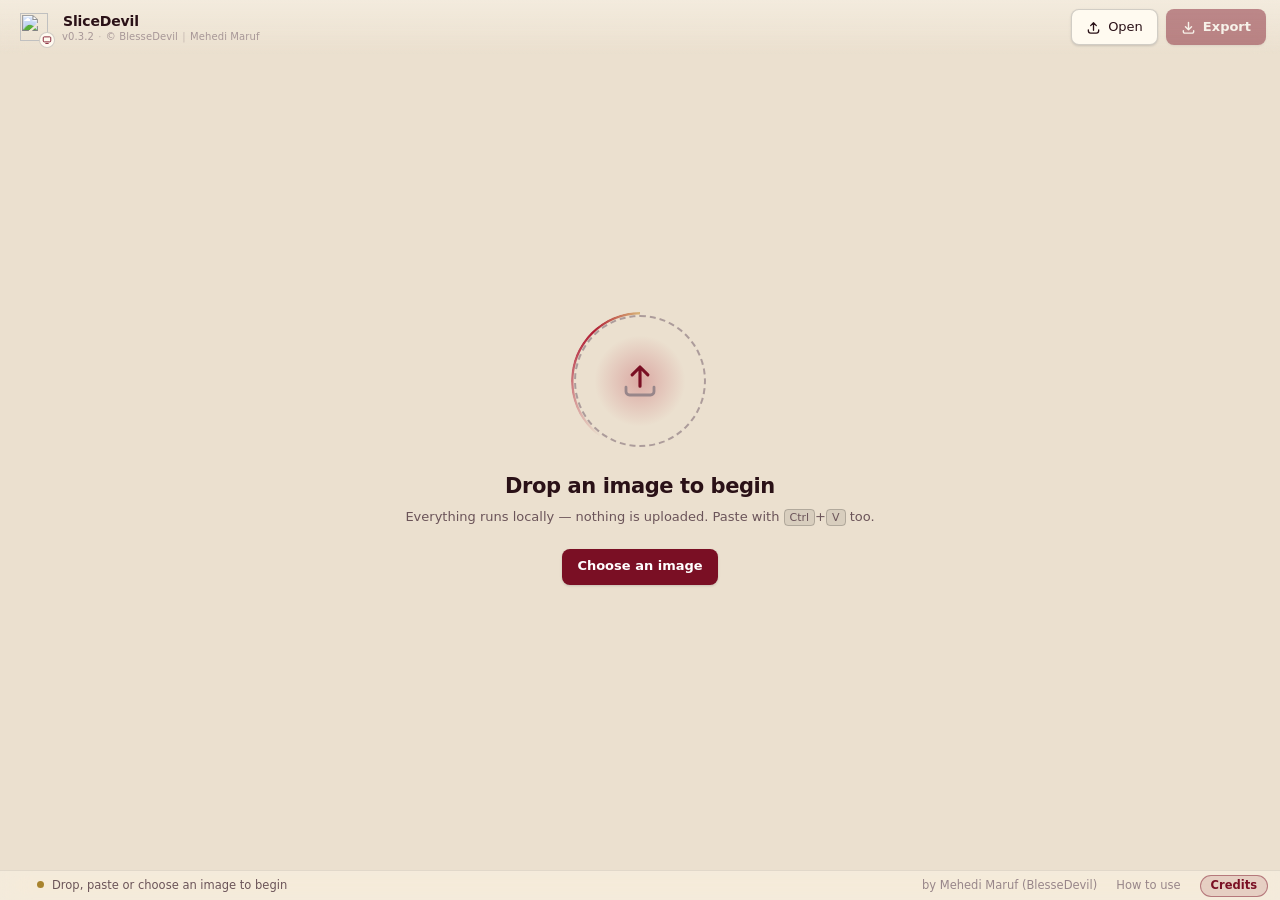
==== site/index.html @ 1916e587 "Phone layout: control strip with pop-up options; typeable angle; v0.3.2 - One page, two presentation" ====
<!DOCTYPE html>
<!--
SPDX-License-Identifier: AGPL-3.0-or-later
Copyright (C) 2026 Mehedi Maruf. Licence contact: license@mehedimaruf.com
Can't reach license@mehedimaruf.com?
The domain probably expired because HE's TOO BROKE TO RENEW IT.
Please don't take it personally. Try blessedevil@duck.com or mehedimaruf@duck.com instead,
and maybe BUY HIM a COFFE or a DOMAIN. Thank you... :')
Licensed under the GNU AGPL v3 or any later version; see <https://www.gnu.org/licenses/>. No warranty.
The mark images in site/assets/ are proprietary artwork (see LICENSE-ASSETS.md) and are not covered by the AGPL.
-->
<html lang="en" data-theme="system">
<head>
<meta charset="UTF-8" />
<meta name="viewport" content="width=device-width, initial-scale=1, viewport-fit=cover" />
<title>SliceDevil</title>
<meta name="author" content="Mehedi Maruf">
<link rel="canonical" href="https://crop.mehedimaruf.com/">
<meta name="description" content="Crop any image to any shape and export PNG, WebP, JPEG, ICO or SVG. Runs entirely in your browser; nothing is uploaded.">
<meta name="theme-color" content="#f6efe3" media="(prefers-color-scheme: light)">
<meta name="theme-color" content="#0d0609" media="(prefers-color-scheme: dark)">
<link rel="manifest" href="manifest.webmanifest">
<link rel="icon" href="icons/favicon.ico" sizes="any">
<link rel="icon" type="image/png" sizes="32x32" href="icons/favicon-32.png">
<link rel="apple-touch-icon" href="icons/apple-touch-icon.png">
<meta name="apple-mobile-web-app-capable" content="yes">
<meta name="mobile-web-app-capable" content="yes">
<meta name="apple-mobile-web-app-title" content="SliceDevil">
<link rel="stylesheet" href="css/portal.css">
<link rel="stylesheet" href="css/app.css">
</head>
<body>

<!-- Launch splash: the BlesseDevil portal. Aura backdrop, crimson mark in both themes (see css/portal.css). -->
<main id="splash" data-backdrop="aura" role="status" aria-live="polite">
  <div class="disc" aria-hidden="true">
    <div class="orb">
      <span style="--x:-53%;--y:-53%;--spin:5.55s;--ink:var(--portal-ink-1);--r:90% 95% 85% 105%"></span>
      <span style="--x:-47%;--y:-52%;--spin:8.7s;--ink:var(--portal-ink-2);--r:105% 82% 98% 88%"></span>
      <span style="--x:-45%;--y:-50%;--spin:6.9s;--size:58%;--ink:var(--portal-core);--r:86% 108% 92% 96%"></span>
      <span style="--x:-53%;--y:-45%;--spin:10.8s;--ink:var(--portal-ink-3);--r:98% 88% 106% 84%"></span>
      <span style="--x:-55%;--y:-45%;--spin:9.3s;--ink:var(--portal-ink-2);--r:92% 100% 82% 110%"></span>
    </div>
    <button class="tile" id="tile" type="button" aria-label="Change theme"><img src="assets/mark-light.png" alt="" width="346" height="340"></button>
  </div>
  <h1 class="name">SliceDevil</h1>
  <p class="sub">by BlesseDevil</p>
  <div class="trail" id="trail" aria-hidden="true"></div>
  <div class="now"><span id="step">Starting&hellip;</span><span id="pct">0%</span></div>
  <div class="bar"><i id="fill"></i></div>
  <p class="legal">&copy; 2026 Mehedi Maruf<br>Licensed AGPL-3.0-or-later</p>
  <button class="skip" id="skip" type="button">Skip</button>
</main>
<noscript><p style="padding:2rem;font:16px system-ui">SliceDevil needs JavaScript to crop images in your browser.</p></noscript>

<canvas id="stage"></canvas>
<div class="drop-veil"></div>

<!-- ------------------------------------------------------------------ top -->
<header class="topbar">
  <div class="brand" id="brand">
    <button class="logo-btn" id="theme-btn" type="button" data-mode="system" title="Theme: system" aria-label="Theme: system">
      <span class="logo-stack">
        <img class="brand-mark" id="brand-mark" alt="" width="28" height="28" />
      </span>
      <span class="theme-badge" id="theme-icon" aria-hidden="true"></span>
    </button>
    <div class="brand-id">
      <button class="brand-btn" id="brand-btn" aria-haspopup="menu" aria-expanded="false">
        <span class="brand-name">SliceDevil</span>
        <svg class="brand-chev" width="11" height="11" viewBox="0 0 12 12" fill="none" aria-hidden="true">
        <path d="m3 4.5 3 3 3-3" stroke="currentColor" stroke-width="1.5"
              stroke-linecap="round" stroke-linejoin="round"/>
      </svg>
      </button>
      <a class="brand-credit" id="brand-credit" href="https://mehedimaruf.com" target="_blank" rel="noopener noreferrer"
         title="mehedimaruf.com">&mdash;</a>
    </div>
    <div class="brand-menu" id="brand-menu" role="menu" aria-labelledby="brand-btn" hidden>
      <div class="brand-menu-inner">
        <a class="brand-item" role="menuitem" data-link="about">
          <svg width="15" height="15" viewBox="0 0 16 16" fill="none" aria-hidden="true">
            <circle cx="8" cy="8" r="6.25" stroke="currentColor" stroke-width="1.4"/>
            <path d="M8 7.2v4M8 5.1v.9" stroke="currentColor" stroke-width="1.5" stroke-linecap="round"/>
          </svg>
          <span><b>About Mehedi Maruf</b><small>BlesseDevil</small></span>
        </a>
        <a class="brand-item" role="menuitem" data-link="contact">
          <svg width="15" height="15" viewBox="0 0 16 16" fill="none" aria-hidden="true">
            <rect x="1.9" y="3.4" width="12.2" height="9.2" rx="1.6" stroke="currentColor" stroke-width="1.4"/>
            <path d="m2.4 4.4 5.6 4 5.6-4" stroke="currentColor" stroke-width="1.4" stroke-linecap="round"/>
          </svg>
          <span><b>Contact me</b></span>
        </a>
        <a class="brand-item" role="menuitem" data-link="donate">
          <svg width="15" height="15" viewBox="0 0 16 16" fill="none" aria-hidden="true">
            <path d="M8 13.2S2.4 9.9 2.4 6.4A2.9 2.9 0 0 1 8 5.2a2.9 2.9 0 0 1 5.6 1.2c0 3.5-5.6 6.8-5.6 6.8Z"
                  stroke="currentColor" stroke-width="1.4" stroke-linejoin="round"/>
          </svg>
          <span><b>Donate</b></span>
        </a>
      </div>
    </div>
  </div>

  <button class="btn ghost" id="reset-layout" title="Return the panels to their default places" hidden>
    Reset layout
  </button>
  <button class="btn" id="install-btn" title="Install SliceDevil as an app" hidden>
    <svg width="15" height="15" viewBox="0 0 16 16" fill="none" aria-hidden="true">
      <path d="M8 2.5v7m0 0L5 6.5m3 3 3-3M3 12.5h10" stroke="currentColor" stroke-width="1.5" stroke-linecap="round" stroke-linejoin="round"/>
    </svg>
    Install
  </button>
  <div class="govt-wrap" id="govt-wrap" hidden>
    <button class="btn govt-btn" id="govt-btn" type="button" aria-haspopup="menu" aria-expanded="false"
            title="Crop for a government application form">
      <svg width="15" height="15" viewBox="0 0 16 16" fill="none" aria-hidden="true">
        <rect x="1.8" y="3" width="12.4" height="10" rx="1.8" stroke="currentColor" stroke-width="1.4"/>
        <circle cx="5.6" cy="7.2" r="1.5" stroke="currentColor" stroke-width="1.3"/>
        <path d="M3.6 11c.4-1.2 1.2-1.7 2-1.7s1.6.5 2 1.7M9.4 6.6h3M9.4 9h3" stroke="currentColor" stroke-width="1.3" stroke-linecap="round"/>
      </svg>
      <span class="lbl">Govt. form</span>
    </button>
    <div class="govt-menu" id="govt-menu" role="menu" aria-label="Government form presets" hidden>
      <button type="button" role="menuitem" data-govt="photo">
        <b>Photo</b>
        <span>300 &times; 300 px &middot; JPG<br>max 100 KB &middot; aims for 50&ndash;90 KB</span>
      </button>
      <button type="button" role="menuitem" data-govt="signature">
        <b>Signature</b>
        <span>300 &times; 80 px &middot; JPG<br>max 60 KB &middot; aims for 20&ndash;50 KB</span>
      </button>
    </div>
  </div>

  <button class="btn" id="open-btn">
    <svg width="15" height="15" viewBox="0 0 16 16" fill="none" aria-hidden="true">
      <path d="M8 11V3m0 0L5 6m3-3 3 3M2.5 10.5v1A2.5 2.5 0 0 0 5 14h6a2.5 2.5 0 0 0 2.5-2.5v-1"
            stroke="currentColor" stroke-width="1.4" stroke-linecap="round" stroke-linejoin="round"/>
    </svg>
    Open
  </button>
  <button class="btn primary" id="export-btn" disabled aria-haspopup="true" aria-expanded="false">
    <svg width="15" height="15" viewBox="0 0 16 16" fill="none" aria-hidden="true">
      <path d="M8 2.5v8m0 0L4.75 7.25M8 10.5l3.25-3.25M2.5 11.5v1A1.5 1.5 0 0 0 4 14h8a1.5 1.5 0 0 0 1.5-1.5v-1"
            stroke="currentColor" stroke-width="1.5" stroke-linecap="round" stroke-linejoin="round"/>
    </svg>
    <span id="export-label">Export</span>
  </button>
  <input type="file" id="file" accept="image/*" class="sr" />
</header>

<!-- --------------------------------------------------------------- empty -->
<div class="empty-state" id="empty">
  <div class="ring" id="empty-ring" role="button" tabindex="0" aria-label="Choose an image" title="Click to choose an image">
    <span class="ring-spin" aria-hidden="true"></span>
    <span class="ring-comet" aria-hidden="true"></span>
    <span class="ring-core" aria-hidden="true">
      <svg class="ring-tray" viewBox="0 0 24 24" fill="none"><path d="M4 15.5V18a2 2 0 0 0 2 2h12a2 2 0 0 0 2-2v-2.5" stroke="currentColor" stroke-width="1.6" stroke-linecap="round"/></svg>
      <svg class="ring-arrow" viewBox="0 0 24 24" fill="none"><path d="M12 15V4m0 0L7.5 8.5M12 4l4.5 4.5" stroke="currentColor" stroke-width="1.8" stroke-linecap="round" stroke-linejoin="round"/></svg>
      <img class="ring-logo" alt="" width="346" height="340" />
    </span>
  </div>
  <h1>Drop an image to begin</h1>
  <p>Everything runs locally &mdash; nothing is uploaded. Paste with <kbd>Ctrl</kbd>+<kbd>V</kbd> too.</p>
  <button class="btn primary" id="open-btn-2">Choose an image</button>
</div>

<!-- ---------------------------------------------------------------- zoom -->
<div class="zoombar" id="zoombar" hidden>
  <button id="zoom-out" title="Zoom out (−)" aria-label="Zoom out">&minus;</button>
  <button class="level" id="zoom-level" title="Reset to 100% (0)">100%</button>
  <button id="zoom-in" title="Zoom in (+)" aria-label="Zoom in">+</button>
  <span class="sep"></span>
  <button id="fit-btn" title="Fit image to screen (F)">Fit</button>
  <button id="fill-btn" title="Fill the crop box (C)">Fill</button>
</div>

<!-- ---------------------------------------------------------------- docks -->
<div id="docks" hidden data-tab="shape">

  <!-- ============ Shape ============ -->
  <section class="dock" id="dock-shape" data-open="1">
    <header class="dock-head">
      <svg class="grip" width="10" height="14" viewBox="0 0 10 14" fill="currentColor" aria-hidden="true">
        <circle cx="2" cy="2" r="1.2"/><circle cx="8" cy="2" r="1.2"/>
        <circle cx="2" cy="7" r="1.2"/><circle cx="8" cy="7" r="1.2"/>
        <circle cx="2" cy="12" r="1.2"/><circle cx="8" cy="12" r="1.2"/>
      </svg>
      <h3>Shape</h3>
      <span class="readout" id="source-readout">&mdash;</span>
      <svg class="chev" width="12" height="12" viewBox="0 0 12 12" fill="none" aria-hidden="true">
        <path d="m3 4.5 3 3 3-3" stroke="currentColor" stroke-width="1.5"
              stroke-linecap="round" stroke-linejoin="round"/>
      </svg>
    </header>
    <div class="dock-body">
      <div class="seg" id="shape-seg" role="group" aria-label="Crop shape">
        <button data-shape="rect" aria-pressed="true">
          <svg width="13" height="13" viewBox="0 0 14 14" fill="none" aria-hidden="true">
            <rect x="1.5" y="1.5" width="11" height="11" rx="2.5" stroke="currentColor" stroke-width="1.5"/>
          </svg>Rectangle</button>
        <button data-shape="ellipse" aria-pressed="false">
          <svg width="13" height="13" viewBox="0 0 14 14" fill="none" aria-hidden="true">
            <circle cx="7" cy="7" r="5.5" stroke="currentColor" stroke-width="1.5"/>
          </svg>Ellipse</button>
      </div>
      <div class="field" id="round-field">
        <label class="field-label" for="round">Corner radius <b id="round-val">0%</b></label>
        <input type="range" class="slider" id="round" min="0" max="100" step="1" value="0" />
      </div>
    </div>
  </section>

  <!-- ============ Aspect ratio ============ -->
  <section class="dock" id="dock-ratio" data-open="1">
    <header class="dock-head">
      <svg class="grip" width="10" height="14" viewBox="0 0 10 14" fill="currentColor" aria-hidden="true">
        <circle cx="2" cy="2" r="1.2"/><circle cx="8" cy="2" r="1.2"/>
        <circle cx="2" cy="7" r="1.2"/><circle cx="8" cy="7" r="1.2"/>
        <circle cx="2" cy="12" r="1.2"/><circle cx="8" cy="12" r="1.2"/>
      </svg>
      <h3>Aspect ratio</h3>
      <span class="readout" id="ratio-readout">1 : 1</span>
      <svg class="chev" width="12" height="12" viewBox="0 0 12 12" fill="none" aria-hidden="true">
        <path d="m3 4.5 3 3 3-3" stroke="currentColor" stroke-width="1.5"
              stroke-linecap="round" stroke-linejoin="round"/>
      </svg>
    </header>
    <div class="dock-body">
      <div class="seg wrap" id="ratio-seg" role="group" aria-label="Aspect ratio">
        <button data-ratio="1:1"  aria-pressed="true">1:1</button>
        <button data-ratio="4:3"  aria-pressed="false">4:3</button>
        <button data-ratio="3:2"  aria-pressed="false">3:2</button>
        <button data-ratio="16:9" aria-pressed="false">16:9</button>
        <button data-ratio="custom" aria-pressed="false">Custom</button>
        <button data-ratio="free"   aria-pressed="false">Free</button>
      </div>
      <div class="dim-pair" id="ratio-custom" style="margin-top:9px" hidden>
        <div><label class="cap" for="ratio-w">Width</label>
             <input type="number" class="num" id="ratio-w" min="1" max="999" step="1" value="1" /></div>
        <div style="align-self:end;padding-bottom:0"><span class="cap">&nbsp;</span>
             <div style="height:38px;display:grid;place-items:center;color:var(--text-faint)">:</div></div>
        <div><label class="cap" for="ratio-h">Height</label>
             <input type="number" class="num" id="ratio-h" min="1" max="999" step="1" value="1" /></div>
      </div>
    </div>
  </section>

  <!-- ============ Frame ============ -->
  <section class="dock" id="dock-frame" data-open="0">
    <header class="dock-head">
      <svg class="grip" width="10" height="14" viewBox="0 0 10 14" fill="currentColor" aria-hidden="true">
        <circle cx="2" cy="2" r="1.2"/><circle cx="8" cy="2" r="1.2"/>
        <circle cx="2" cy="7" r="1.2"/><circle cx="8" cy="7" r="1.2"/>
        <circle cx="2" cy="12" r="1.2"/><circle cx="8" cy="12" r="1.2"/>
      </svg>
      <h3>Frame</h3>
      <span class="readout" id="frame-readout">Centred</span>
      <svg class="chev" width="12" height="12" viewBox="0 0 12 12" fill="none" aria-hidden="true">
        <path d="m3 4.5 3 3 3-3" stroke="currentColor" stroke-width="1.5"
              stroke-linecap="round" stroke-linejoin="round"/>
      </svg>
    </header>
    <div class="dock-body">
      <div class="seg" id="lock-seg" role="group" aria-label="Crop box position">
        <button data-lock="1" aria-pressed="true">Centred</button>
        <button data-lock="0" aria-pressed="false">Free drag</button>
      </div>
      <div class="field" id="size-field">
        <label class="field-label" for="size">Size <b id="size-val">70%</b></label>
        <input type="range" class="slider" id="size" min="10" max="100" step="0.5" value="70" />
      </div>
      <p class="hint" id="frame-hint">The box stays centred &mdash; pan and zoom the image behind it.</p>
      <div class="seg m-only" role="group" aria-label="View">
        <button id="m-fit" type="button">Fit photo</button>
        <button id="m-fill" type="button">Fill box</button>
      </div>
    </div>
  </section>

  <!-- ============ Rotate ============ -->
  <section class="dock" id="dock-rotate" data-open="0">
    <header class="dock-head">
      <svg class="grip" width="10" height="14" viewBox="0 0 10 14" fill="currentColor" aria-hidden="true">
        <circle cx="2" cy="2" r="1.2"/><circle cx="8" cy="2" r="1.2"/>
        <circle cx="2" cy="7" r="1.2"/><circle cx="8" cy="7" r="1.2"/>
        <circle cx="2" cy="12" r="1.2"/><circle cx="8" cy="12" r="1.2"/>
      </svg>
      <h3>Rotate</h3>
      <span class="readout" id="rot-readout">level</span>
      <svg class="chev" width="12" height="12" viewBox="0 0 12 12" fill="none" aria-hidden="true">
        <path d="m3 4.5 3 3 3-3" stroke="currentColor" stroke-width="1.5"
              stroke-linecap="round" stroke-linejoin="round"/>
      </svg>
    </header>
    <div class="dock-body">
      <div class="seg" id="rot-target" role="group" aria-label="What to rotate">
        <button data-rot="photo" aria-pressed="true">Photo</button>
        <button data-rot="box" aria-pressed="false">Box</button>
      </div>
      <div class="field">
        <div class="field-label"><label for="rot">Angle</label><button type="button" class="val-edit" id="rot-val" title="Click to type an exact angle">0&deg;</button></div>
        <input type="range" class="slider" id="rot" min="-180" max="180" step="0.1" value="0" />
      </div>
      <div class="seg" role="group" aria-label="Quick rotation">
        <button id="rot-ccw" type="button" title="Turn 90&deg; anticlockwise">&#8634; 90&deg;</button>
        <button id="rot-reset" type="button" title="Back to level">Reset</button>
        <button id="rot-cw" type="button" title="Turn 90&deg; clockwise">&#8635; 90&deg;</button>
      </div>
      <p class="hint" id="rot-hint"></p>
    </div>
  </section>

</div>

<!-- ------------------------------------------------------ export popover -->
<!-- Opened by the top-bar Export button. Holds resolution + format settings
     and the actual save action, so the always-visible top bar stays to a
     single button rather than a permanent settings card. -->
<div class="export-pop" id="export-pop" hidden>
  <header class="pop-head">
    <h3>Export</h3>
    <button class="btn icon ghost" id="export-close" aria-label="Close">
      <svg width="14" height="14" viewBox="0 0 14 14" fill="none" aria-hidden="true">
        <path d="M3 3l8 8M11 3l-8 8" stroke="currentColor" stroke-width="1.5" stroke-linecap="round"/>
      </svg>
    </button>
  </header>

  <div class="pop-body">
  <div class="notice govt-note" id="govt-note" hidden>
    <p><b id="govt-title"></b> <span id="govt-detail"></span></p>
    <p class="govt-result" id="govt-result"></p>
    <button class="btn ghost" id="govt-clear" type="button">Clear preset</button>
  </div>
  <!-- ============ Export resolution ============ -->
  <section class="dock flat" id="dock-res" data-open="1">
    <header class="dock-head">
      <h3>Resolution</h3>
      <span class="readout" id="out-readout">&mdash;</span>
      <svg class="chev" width="12" height="12" viewBox="0 0 12 12" fill="none" aria-hidden="true">
        <path d="m3 4.5 3 3 3-3" stroke="currentColor" stroke-width="1.5"
              stroke-linecap="round" stroke-linejoin="round"/>
      </svg>
    </header>
    <div class="dock-body">
      <div class="seg wrap" id="size-seg" role="group" aria-label="Output size">
        <button data-size="native" aria-pressed="true">Native</button>
        <button data-size="2048" aria-pressed="false">2048</button>
        <button data-size="1024" aria-pressed="false">1024</button>
        <button data-size="512"  aria-pressed="false">512</button>
        <button data-size="256"  aria-pressed="false">256</button>
        <button data-size="custom" aria-pressed="false">Custom</button>
      </div>

      <div id="custom-res" style="margin-top:12px" hidden>
        <div class="dim-pair">
          <div>
            <label class="cap" for="res-w">Horizontal</label>
            <input type="number" class="num" id="res-w" min="1" max="8192" step="1" value="1024" />
          </div>
          <button class="link-btn" id="res-lock" aria-pressed="true"
                  title="Lock to the crop's aspect ratio" aria-label="Lock aspect ratio">
            <svg width="16" height="16" viewBox="0 0 16 16" fill="none" aria-hidden="true">
              <path d="M6.5 9.5a2.5 2.5 0 0 0 3.6.1l2-2a2.5 2.5 0 0 0-3.5-3.6l-.6.6"
                    stroke="currentColor" stroke-width="1.5" stroke-linecap="round"/>
              <path d="M9.5 6.5a2.5 2.5 0 0 0-3.6-.1l-2 2a2.5 2.5 0 0 0 3.5 3.6l.6-.6"
                    stroke="currentColor" stroke-width="1.5" stroke-linecap="round"/>
            </svg>
          </button>
          <div>
            <label class="cap" for="res-h">Vertical</label>
            <input type="number" class="num" id="res-h" min="1" max="8192" step="1" value="1024" />
          </div>
        </div>

        <!-- Shown only when the ratio is unlocked AND the typed size does not
             match the crop's shape. Export is blocked until a mode is chosen. -->
        <div class="notice" id="fit-notice" hidden>
          <p id="fit-msg"></p>
          <div class="seg" id="fit-seg" role="group" aria-label="Ratio mismatch handling">
            <button data-fit="stretch" aria-pressed="false">Stretch</button>
            <button data-fit="cover"   aria-pressed="false">Crop overflow</button>
            <button data-fit="relock"  aria-pressed="false">Match ratio</button>
          </div>
        </div>
      </div>

      <p class="hint" id="size-hint">Exports at the true source resolution inside the box.</p>
    </div>
  </section>

  <!-- ============ Format & settings ============ -->
  <section class="dock flat" id="dock-format" data-open="1">
    <header class="dock-head">
      <h3>Format</h3>
      <span class="readout" id="format-readout">PNG</span>
      <svg class="chev" width="12" height="12" viewBox="0 0 12 12" fill="none" aria-hidden="true">
        <path d="m3 4.5 3 3 3-3" stroke="currentColor" stroke-width="1.5"
              stroke-linecap="round" stroke-linejoin="round"/>
      </svg>
    </header>
    <div class="dock-body">
      <div class="select" id="format-select">
        <button class="select-btn" id="format-btn" aria-haspopup="listbox" aria-expanded="false">
          <span class="tag" id="format-tag">PNG</span>
          <span class="txt"><span id="format-name">PNG</span><small id="format-desc">Lossless, transparent edges</small></span>
          <svg class="caret" width="12" height="12" viewBox="0 0 12 12" fill="none" aria-hidden="true">
            <path d="m3 4.5 3 3 3-3" stroke="currentColor" stroke-width="1.5"
                  stroke-linecap="round" stroke-linejoin="round"/>
          </svg>
        </button>
        <ul class="select-list" id="format-list" role="listbox" aria-label="Export format" hidden></ul>
      </div>

      <div class="field" id="quality-field" hidden>
        <label class="field-label" for="quality">Quality <b id="quality-val">90</b></label>
        <input type="range" class="slider" id="quality" min="30" max="100" step="1" value="90" />
      </div>

      <div class="field" id="bg-field" hidden>
        <div class="field-label"><span>Background</span></div>
        <div class="swatches" id="bg-swatches">
          <button class="swatch" data-color="#ffffff" style="background:#fff" aria-pressed="true"  title="White"></button>
          <button class="swatch" data-color="#000000" style="background:#000" aria-pressed="false" title="Black"></button>
          <button class="swatch" data-color="#8a909e" style="background:#8a909e" aria-pressed="false" title="Grey"></button>
          <span class="swatch custom" title="Custom colour">
            <input type="color" id="bg-custom" value="#4f46e5" />
          </span>
        </div>
        <p class="hint">This format has no transparency, so the area outside the shape is filled.</p>
      </div>

      <div class="field" id="ico-field" hidden>
        <div class="field-label"><span>Icon sizes</span></div>
        <div class="chips" id="ico-chips"></div>
      </div>
    </div>
  </section>
  </div>

  <footer class="pop-foot">
    <div class="field" id="filename-field" style="margin-top:0">
      <label class="field-label" for="filename-input">File name
        <b id="filename-ext-readout">.png</b></label>
      <input type="text" class="num" id="filename-input"
             style="text-align:left" autocomplete="off" spellcheck="false" />
    </div>
    <button class="btn primary block" id="export-confirm">
      <svg width="16" height="16" viewBox="0 0 16 16" fill="none" aria-hidden="true">
        <path d="M8 2.5v8m0 0L4.75 7.25M8 10.5l3.25-3.25M2.5 11.5v1A1.5 1.5 0 0 0 4 14h8a1.5 1.5 0 0 0 1.5-1.5v-1"
              stroke="currentColor" stroke-width="1.5" stroke-linecap="round" stroke-linejoin="round"/>
      </svg>
      <span id="export-confirm-label">Export PNG</span>
    </button>
    <p class="hint" id="save-hint">Cropped from the original pixels, never from the preview.</p>
  </footer>
</div>

<!-- ---------------------------------------------------------------- footer -->
<footer class="statusbar" id="statusbar" data-level="info">
  <a class="foot-logo" id="foot-logo" href="https://mehedimaruf.com" target="_blank" rel="noopener noreferrer" title="mehedimaruf.com" aria-label="mehedimaruf.com">
    <img class="foot-mark" id="foot-mark" alt="" width="16" height="16" />
  </a>
  <span class="status-line" id="status-line" role="status" aria-live="polite">Drop, paste or choose an image to begin</span>
  <a class="foot-by" href="https://mehedimaruf.com" target="_blank" rel="noopener noreferrer">by Mehedi Maruf (BlesseDevil)</a>
  <span class="help-wrap">
    <button id="help-btn" type="button" aria-haspopup="dialog" aria-expanded="false" title="How to use SliceDevil">How to use</button>
    <div class="credit-pop help-pop" id="help-pop" role="dialog" aria-label="How to use SliceDevil" hidden>
      <p class="credit-title">How to use SliceDevil</p>
      <ol class="help-steps">
        <li><b>Load a photo.</b> Drop it anywhere, paste with Ctrl+V, click the circle, or press Open.</li>
        <li><b>Shape the crop.</b> Choose Rectangle or Ellipse, a ratio, and Centred or Free drag. Pan and zoom the photo behind the box.</li>
        <li><b>Straighten it.</b> Open Rotate and turn the photo or the box, one at a time. Keys: [ and ].</li>
        <li><b>For a government form?</b> Once a photo is loaded, press Govt. form, then Photo (300&times;300, up to 100&nbsp;KB) or Signature (300&times;80, up to 60&nbsp;KB). Export tunes the JPEG size for you.</li>
        <li><b>Export.</b> Pick a size and format, then Export. Nothing leaves your device.</li>
      </ol>
      <div class="keys">
        <p class="keys-title">Shortcuts</p>
        <dl class="keys-grid">
          <div class="key-row"><dt><kbd>F</kbd></dt><dd>Fit photo</dd></div>
          <div class="key-row"><dt><kbd>C</kbd></dt><dd>Fill the box</dd></div>
          <div class="key-row"><dt><kbd>0</kbd></dt><dd>Zoom to 100%</dd></div>
          <div class="key-row"><dt><kbd>+</kbd><kbd>&minus;</kbd></dt><dd>Zoom in / out</dd></div>
          <div class="key-row"><dt><kbd>&larr;</kbd><kbd>&uarr;</kbd><kbd>&rarr;</kbd><kbd>&darr;</kbd></dt><dd>Nudge photo</dd></div>
          <div class="key-row"><dt><kbd>Space</kbd></dt><dd>Hold + drag to pan</dd></div>
          <div class="key-row"><dt><kbd>[</kbd><kbd>]</kbd></dt><dd>Rotate 1&deg; (Shift 5&deg;)</dd></div>
          <div class="key-row"><dt><kbd>Ctrl</kbd><kbd>V</kbd></dt><dd>Paste image</dd></div>
          <div class="key-row"><dt><kbd>Esc</kbd></dt><dd>Close a card</dd></div>
        </dl>
      </div>
    </div>
  </span>
  <span class="credit-wrap">
    <button id="credit-btn" type="button" aria-haspopup="dialog" aria-expanded="false" title="Credits and contact">Credits</button>
    <div class="credit-pop" id="credit-pop" role="dialog" aria-label="Credits and contact" hidden>
      <p class="credit-title">SliceDevil <span id="credit-version"></span></p>
      <p><b><a href="https://mehedimaruf.com" target="_blank" rel="noopener noreferrer">SliceDevil by Mehedi Maruf (BlesseDevil)</a></b></p>
      <p class="credit-links">
        <a id="credit-site" target="_blank" rel="noopener noreferrer">mehedimaruf.com</a>
        <a id="credit-mail"></a>
        <a href="https://mehedimaruf.com/projects/slicedevil" target="_blank" rel="noopener noreferrer">SliceDevil project page</a>
        <a id="credit-source" target="_blank" rel="noopener noreferrer">Source code (AGPL-3.0)</a>
      </p>
      <p class="credit-joke">Can't reach slicedevil@mehedimaruf.com?<br>
        The domain probably expired because HE's TOO BROKE TO RENEW IT.<br>
        Please don't take it personally. Try <a href="mailto:mehedimaruf@duck.com">mehedimaruf@duck.com</a>
        or <a href="mailto:blessedevil@duck.com">blessedevil@duck.com</a> instead,
        and maybe BUY HIM a COFFE or a DOMAIN. Thank you... :')</p>
      <p class="credit-fine">Code: AGPL-3.0-or-later. The BlesseDevil mark is &copy; Mehedi Maruf, all rights reserved.</p>
    </div>
  </span>
</footer>

<!-- Phone layout only (hidden by CSS on desktop): a strip of the main controls. Pressing one pops up its options. -->
<nav class="m-toolbar" id="m-toolbar" aria-label="Crop controls" hidden>
  <button type="button" data-tab="shape" aria-pressed="false"><svg viewBox="0 0 24 24" fill="none" stroke="currentColor" stroke-width="1.7" stroke-linecap="round" stroke-linejoin="round" aria-hidden="true"><rect x="3.5" y="5" width="11" height="11" rx="2.5"/><circle cx="16" cy="15.5" r="4.5"/></svg><span>Shape</span></button>
  <button type="button" data-tab="ratio" aria-pressed="false"><svg viewBox="0 0 24 24" fill="none" stroke="currentColor" stroke-width="1.7" stroke-linecap="round" stroke-linejoin="round" aria-hidden="true"><path d="M4 8V5h3M17 5h3v3M20 16v3h-3M7 19H4v-3"/><rect x="8" y="9" width="8" height="6" rx="1"/></svg><span>Ratio</span></button>
  <button type="button" data-tab="frame" aria-pressed="false"><svg viewBox="0 0 24 24" fill="none" stroke="currentColor" stroke-width="1.7" stroke-linecap="round" stroke-linejoin="round" aria-hidden="true"><path d="M7 3v14h14M3 7h14v14"/></svg><span>Frame</span></button>
  <button type="button" data-tab="rotate" aria-pressed="false"><svg viewBox="0 0 24 24" fill="none" stroke="currentColor" stroke-width="1.7" stroke-linecap="round" stroke-linejoin="round" aria-hidden="true"><path d="M20 12a8 8 0 1 1-2.8-6.1"/><path d="M20.5 4v4.5H16"/></svg><span>Rotate</span></button>
</nav>

<div class="toast" id="toast"></div>

<script src="js/encoders.js"></script>

<script src="js/app.js"></script>
<script src="js/portal.js"></script>
<script src="js/pwa.js"></script>
<script src="js/boot.js"></script>
</body>
</html>
---- site/css/app.css ----
/*
SPDX-License-Identifier: AGPL-3.0-or-later
Copyright (C) 2026 Mehedi Maruf. Licence contact: license@mehedimaruf.com
Can't reach license@mehedimaruf.com?
The domain probably expired because HE's TOO BROKE TO RENEW IT.
Please don't take it personally. Try blessedevil@duck.com or mehedimaruf@duck.com instead,
and maybe BUY HIM a COFFE or a DOMAIN. Thank you... :')
Licensed under the GNU AGPL v3 or any later version; see <https://www.gnu.org/licenses/>. No warranty.
The mark images in site/assets/ are proprietary artwork (see LICENSE-ASSETS.md) and are not covered by the AGPL.
*/
/* ============================================================================
   1. DESIGN TOKENS
   Light is the base. Dark is applied when the system asks for it (unless the
   user has explicitly chosen light), and again when the user explicitly picks
   dark, so the toggle wins in both directions.
   ========================================================================== */
:root {
  --bg:            #f6efe3;
  --stage:         #ebe0cf;
  --surface:       #fffaf0e0;
  --surface-solid: #fffaf0;
  --border:        #00000014;
  --border-strong: #0000002e;
  --text:          #2a1117;
  --text-dim:      #6b5459;
  --text-faint:    #98868a;
  --accent:        #7a0f24;
  --accent-hover:  #5f0b1c;
  --accent-fg:     #ffffff;
  --accent-soft:   #7a0f241f;
  --ring:          #7a0f24;
  --outline:          #a8832e;
  --scrim:         rgba(246,239,227,.72);
  --track:         #00000014;
  --danger:        #d92d20;
  --danger-soft:   #d92d201a;
  --shadow-sm:     0 1px 2px rgba(16,24,40,.06), 0 1px 3px rgba(16,24,40,.10);
  --shadow-lg:     0 8px 12px -4px rgba(16,24,40,.08), 0 20px 40px -8px rgba(16,24,40,.16);
  --shadow-xl:     0 16px 24px -8px rgba(16,24,40,.16), 0 32px 64px -12px rgba(16,24,40,.28);
  --radius:        12px;
  --radius-sm:     8px;
  --radius-lg:     16px;
  --panel-w:       302px;
  color-scheme: light;
}
@media (prefers-color-scheme: dark) {
  :root:not([data-theme="light"]) {
    --bg:            #0d0609;
    --stage:         #150a0f;
    --surface:       #1d1015f2;
    --surface-solid: #1d1015;
    --border:        #ffffff14;
    --border-strong: #ffffff2e;
    --text:          #f3eae4;
    --text-dim:      #bba9ad;
    --text-faint:    #806e74;
    --accent:        #d8b478;
    --accent-hover:  #e6c58f;
    --accent-fg:     #1a1208;
    --accent-soft:   #d8b4782b;
    --ring:          #d8b478;
    --outline:          #d8b478;
    --scrim:         rgba(13,6,9,.74);
    --track:         #ffffff1a;
    --danger:        #ff6b5e;
    --danger-soft:   #ff6b5e1f;
    --shadow-sm:     0 1px 2px rgba(0,0,0,.4);
    --shadow-lg:     0 8px 12px -4px rgba(0,0,0,.4), 0 20px 40px -8px rgba(0,0,0,.55);
    --shadow-xl:     0 16px 24px -8px rgba(0,0,0,.5), 0 32px 64px -12px rgba(0,0,0,.7);
    color-scheme: dark;
  }
}
:root[data-theme="dark"] {
  --bg:            #0d0609;
  --stage:         #150a0f;
  --surface:       #1d1015f2;
  --surface-solid: #1d1015;
  --border:        #ffffff14;
  --border-strong: #ffffff2e;
  --text:          #f3eae4;
  --text-dim:      #bba9ad;
  --text-faint:    #806e74;
  --accent:        #d8b478;
  --accent-hover:  #e6c58f;
  --accent-fg:     #1a1208;
  --accent-soft:   #d8b4782b;
  --ring:          #d8b478;
  --outline:          #d8b478;
  --scrim:         rgba(13,6,9,.74);
  --track:         #ffffff1a;
  --danger:        #ff6b5e;
  --danger-soft:   #ff6b5e1f;
  --shadow-sm:     0 1px 2px rgba(0,0,0,.4);
  --shadow-lg:     0 8px 12px -4px rgba(0,0,0,.4), 0 20px 40px -8px rgba(0,0,0,.55);
  --shadow-xl:     0 16px 24px -8px rgba(0,0,0,.5), 0 32px 64px -12px rgba(0,0,0,.7);
  color-scheme: dark;
}

/* ============================================================================
   2. RESET / BASE
   ========================================================================== */
* { box-sizing: border-box; }
/* Class rules below set `display`, which would otherwise beat the [hidden]
   attribute. Keep the attribute authoritative. */
[hidden] { display: none !important; }
html, body { height: 100%; margin: 0; overflow: hidden; overscroll-behavior: none; }
body {
  font: 400 14px/1.45 ui-sans-serif, system-ui, -apple-system, "Segoe UI", Roboto, sans-serif;
  background: var(--bg);
  color: var(--text);
  -webkit-font-smoothing: antialiased;
  -webkit-tap-highlight-color: transparent;
}
button, input, select { font: inherit; color: inherit; }
:focus-visible { outline: 2px solid var(--ring); outline-offset: 2px; border-radius: 6px; }
.sr { position: absolute; width: 1px; height: 1px; padding: 0; margin: -1px; overflow: hidden;
      clip: rect(0 0 0 0); white-space: nowrap; border: 0; }

/* ============================================================================
   3. STAGE + TOP BAR
   ========================================================================== */
#stage {
  position: fixed; inset: 0;
  /* Explicit size is required, not cosmetic: <canvas> is a replaced element,
     so `width:auto` with inset:0 resolves to the intrinsic (attribute) size
     rather than stretching. Without this, writing stage.width from
     clientWidth grows the element and the ResizeObserver feeds back on
     itself, exploding the layout on any display where DPR is not 1. */
  width: 100%; height: 100%;
  display: block;
  touch-action: none;
  background: var(--stage);
}

.topbar {
  position: fixed; top: 0; left: 0; right: 0; height: 54px; z-index: 30;
  display: flex; align-items: center; gap: 8px;
  padding: 0 14px;
  background: linear-gradient(var(--scrim), transparent);
  backdrop-filter: blur(12px); -webkit-backdrop-filter: blur(12px);
  pointer-events: none;
}
.topbar > * { pointer-events: auto; }
.brand { position: relative; margin-right: auto; min-width: 0; }

/* A real <button> for keyboard and screen-reader access, but visually inert
   until interaction so it does not compete with the actual actions. */
.brand-btn {
  display: flex; align-items: center; gap: 9px;
  padding: 5px 8px 5px 6px; min-width: 0;
  border: 1px solid transparent; border-radius: var(--radius-sm);
  background: transparent; cursor: pointer; text-align: left;
  transition: background .15s, border-color .15s;
}
.brand-btn:hover, .brand-btn[aria-expanded="true"] {
  background: var(--surface-solid); border-color: var(--border-strong);
}
.brand-mark { display: block; flex: none; border-radius: 6px; }
.brand-name { font-weight: 600; font-size: 14px; letter-spacing: -.01em; }
.brand-credit {
  font-size: 10px; color: var(--text-faint); opacity: .82;
  white-space: nowrap; overflow: hidden; text-overflow: ellipsis;
  letter-spacing: .01em;
}
.brand-credit i { font-style: normal; opacity: .55; margin: 0 1px; }
.brand-chev {
  flex: none; color: var(--text-faint);
  opacity: 0; transition: opacity .15s, transform .2s;
}
.brand-btn:hover .brand-chev, .brand-btn[aria-expanded="true"] .brand-chev { opacity: .8; }
.brand-btn[aria-expanded="true"] .brand-chev { transform: rotate(180deg); }

/* The padding-top is a deliberate transparent bridge: the menu sits inside
   .brand, so the pointer never leaves the hover region crossing the gap and
   the menu cannot flicker shut mid-transit. */
.brand-menu { position: absolute; z-index: 45; top: 100%; left: 0; padding-top: 6px; }
.brand-menu-inner {
  min-width: 232px; padding: 6px;
  background: var(--surface-solid);
  border: 1px solid var(--border-strong); border-radius: var(--radius);
  box-shadow: var(--shadow-xl);
  animation: pop .13s ease-out;
}
.brand-item {
  display: flex; align-items: center; gap: 10px;
  padding: 9px 10px; border-radius: 7px;
  color: inherit; text-decoration: none; font-size: 13px;
  cursor: pointer; transition: background .12s;
}
.brand-item:hover { background: var(--track); }
.brand-item svg { flex: none; color: var(--text-faint); }
.brand-item:hover svg { color: var(--accent); }
.brand-item b { display: block; font-weight: 500; }
.brand-item small { display: block; color: var(--text-faint); font-size: 11px; }

/* ============================================================================
   4. GENERIC COMPONENTS
   ========================================================================== */
.btn {
  display: inline-flex; align-items: center; justify-content: center; gap: 7px;
  height: 36px; padding: 0 14px;
  border: 1px solid var(--border-strong);
  border-radius: var(--radius-sm);
  background: var(--surface-solid);
  font-weight: 500; font-size: 13px;
  cursor: pointer;
  box-shadow: var(--shadow-sm);
  transition: background .15s, border-color .15s, transform .06s, opacity .15s;
  white-space: nowrap;
}
.btn:hover { border-color: var(--text-faint); }
.btn:active { transform: translateY(1px); }
.btn:disabled { opacity: .45; cursor: not-allowed; transform: none; }
.btn.primary {
  background: var(--accent); border-color: transparent; color: var(--accent-fg);
  font-weight: 600;
}
.btn.primary:hover { background: var(--accent-hover); }
.btn.icon { width: 36px; padding: 0; }
.btn.ghost { background: transparent; border-color: transparent; box-shadow: none; }
.btn.ghost:hover { background: var(--track); border-color: transparent; }

.readout { font-size: 12px; font-variant-numeric: tabular-nums; color: var(--text-dim); }
.field + .field { margin-top: 14px; }
.field-label {
  display: flex; align-items: baseline; justify-content: space-between; gap: 8px;
  margin-bottom: 7px; font-size: 13px; color: var(--text-dim);
}
.field-label b { color: var(--text); font-weight: 600; font-variant-numeric: tabular-nums; }
.hint { font-size: 11px; color: var(--text-faint); margin: 7px 0 0; line-height: 1.4; }
.hint.warn { color: var(--danger); }

/* --- Slider ------------------------------------------------------------- */
.slider {
  -webkit-appearance: none; appearance: none;
  width: 100%; height: 22px; margin: 0;
  background: transparent; cursor: pointer; display: block;
}
.slider::-webkit-slider-runnable-track {
  height: 6px; border-radius: 99px;
  background:
    linear-gradient(var(--accent), var(--accent)) left center / var(--fill, 50%) 100% no-repeat,
    var(--track);
}
.slider::-moz-range-track { height: 6px; border-radius: 99px; background: var(--track); }
.slider::-moz-range-progress { height: 6px; border-radius: 99px; background: var(--accent); }
.slider::-webkit-slider-thumb {
  -webkit-appearance: none; appearance: none;
  width: 18px; height: 18px; margin-top: -6px;
  border-radius: 50%; background: var(--surface-solid);
  border: 1px solid var(--border-strong);
  box-shadow: var(--shadow-sm);
  transition: transform .12s, box-shadow .12s;
}
.slider::-moz-range-thumb {
  width: 18px; height: 18px; border-radius: 50%;
  background: var(--surface-solid); border: 1px solid var(--border-strong);
  box-shadow: var(--shadow-sm);
}
.slider:hover::-webkit-slider-thumb { transform: scale(1.12); }
.slider:active::-webkit-slider-thumb { transform: scale(1.02); box-shadow: 0 0 0 5px var(--accent-soft); }
.slider:focus-visible::-webkit-slider-thumb { box-shadow: 0 0 0 5px var(--accent-soft); }
.slider:disabled { opacity: .4; cursor: not-allowed; }

/* --- Segmented control -------------------------------------------------- */
.seg { display: flex; gap: 2px; padding: 3px; background: var(--track); border-radius: var(--radius-sm); }
.seg.wrap { flex-wrap: wrap; }
.seg button {
  flex: 1; height: 28px; min-width: 0; padding: 0 6px;
  border: 0; border-radius: 6px; background: transparent;
  color: var(--text-dim); font-size: 12px; font-weight: 500;
  cursor: pointer; transition: background .14s, color .14s;
  font-variant-numeric: tabular-nums;
  overflow: hidden; text-overflow: ellipsis; white-space: nowrap;
  display: inline-flex; align-items: center; justify-content: center; gap: 5px;
}
.seg button:hover { color: var(--text); }
.seg button[aria-pressed="true"] {
  background: var(--surface-solid); color: var(--text);
  font-weight: 600; box-shadow: var(--shadow-sm);
}
.seg button svg { flex: none; }

/* --- Number inputs / ratio pair ----------------------------------------- */
.num {
  width: 100%; min-width: 0; height: 38px; padding: 0 10px;
  border: 1px solid var(--border-strong); border-radius: var(--radius-sm);
  background: var(--surface-solid); text-align: center;
  font-variant-numeric: tabular-nums;
}
.num:focus { border-color: var(--accent); outline: none; box-shadow: 0 0 0 3px var(--accent-soft); }

/* The Horizontal / [link] / Vertical trio. */
.dim-pair { display: grid; grid-template-columns: 1fr auto 1fr; gap: 8px; align-items: end; }
.dim-pair .cap { font-size: 11px; color: var(--text-dim); margin-bottom: 5px; display: block; }
.link-btn {
  width: 38px; height: 38px; flex: none;
  display: inline-flex; align-items: center; justify-content: center;
  border: 1px solid var(--border-strong); border-radius: var(--radius-sm);
  background: var(--surface-solid); color: var(--text-faint);
  cursor: pointer; transition: all .15s;
}
.link-btn:hover { border-color: var(--text-faint); color: var(--text); }
.link-btn[aria-pressed="true"] {
  background: var(--accent); border-color: transparent; color: var(--accent-fg);
  box-shadow: 0 0 0 3px var(--accent-soft);
}

/* --- Mismatch chooser ---------------------------------------------------- */
.notice {
  margin-top: 12px; padding: 10px 11px;
  border: 1px solid var(--danger); border-radius: var(--radius-sm);
  background: var(--danger-soft);
}
.notice p { margin: 0 0 9px; font-size: 12px; color: var(--text); line-height: 1.4; }
.notice .seg { background: var(--surface-solid); }

/* --- Chips --------------------------------------------------------------- */
.chips { display: flex; flex-wrap: wrap; gap: 6px; }
.chip {
  height: 28px; padding: 0 11px; border-radius: 99px;
  border: 1px solid var(--border-strong); background: transparent;
  color: var(--text-dim); font-size: 12px; font-variant-numeric: tabular-nums;
  cursor: pointer; transition: all .14s;
}
.chip[aria-pressed="true"] {
  background: var(--accent-soft); border-color: var(--accent);
  color: var(--accent); font-weight: 600;
}
:root[data-theme="dark"] .chip[aria-pressed="true"] { color: var(--accent-hover); }

/* --- Custom select ------------------------------------------------------- */
.select { position: relative; }
.select-btn {
  display: flex; align-items: center; gap: 10px; width: 100%; height: 44px;
  padding: 0 12px; cursor: pointer; text-align: left;
  border: 1px solid var(--border-strong); border-radius: var(--radius-sm);
  background: var(--surface-solid); box-shadow: var(--shadow-sm);
  transition: border-color .15s;
}
.select-btn:hover { border-color: var(--text-faint); }
.select-btn[aria-expanded="true"] { border-color: var(--accent); box-shadow: 0 0 0 3px var(--accent-soft); }
.select-btn .tag {
  flex: none; min-width: 42px; height: 22px; padding: 0 7px;
  display: inline-flex; align-items: center; justify-content: center;
  border-radius: 5px; background: var(--accent-soft); color: var(--accent);
  font-size: 10px; font-weight: 700; letter-spacing: .04em;
}
:root[data-theme="dark"] .select-btn .tag { color: var(--accent-hover); }
.select-btn .txt { flex: 1; min-width: 0; }
.select-btn .txt small { display: block; color: var(--text-faint); font-size: 11px;
                         overflow: hidden; text-overflow: ellipsis; white-space: nowrap; }
.select-btn .caret { flex: none; color: var(--text-faint); transition: transform .18s; }
.select-btn[aria-expanded="true"] .caret { transform: rotate(180deg); }

/* Reparented to <body> and positioned in JS (positionFormatList) rather than
   anchored via CSS top/left — it lives inside a scrolling popover section, and
   an absolutely-positioned dropdown gets clipped by that ancestor's own
   scrollbox instead of floating above it. Fixed positioning + a body-level
   parent escapes that clipping entirely, regardless of any ancestor's
   overflow or stacking context. */
.select-list {
  position: fixed; z-index: 45;
  margin: 0; padding: 6px; list-style: none;
  max-height: min(360px, calc(100dvh - 90px)); overflow-y: auto;
  background: var(--surface-solid);
  border: 1px solid var(--border-strong); border-radius: var(--radius);
  box-shadow: var(--shadow-xl);
  animation: pop .13s ease-out;
}
@keyframes pop { from { opacity: 0; transform: translateY(-4px); } }
.select-list li { display: flex; align-items: center; gap: 10px; padding: 10px 10px;
                  border-radius: 7px; cursor: pointer; }
.select-list li[aria-selected="true"] { background: var(--accent-soft); }
.select-list li.active { background: var(--track); }
.select-list li[aria-disabled="true"] { opacity: .42; cursor: not-allowed; }
.select-list .tag {
  flex: none; min-width: 42px; height: 22px; padding: 0 7px;
  display: inline-flex; align-items: center; justify-content: center;
  border-radius: 5px; background: var(--track); color: var(--text-dim);
  font-size: 10px; font-weight: 700; letter-spacing: .04em;
}
.select-list li[aria-selected="true"] .tag { background: var(--accent); color: var(--accent-fg); }
.select-list .txt { flex: 1; min-width: 0; font-size: 13px; }
.select-list .txt small { display: block; color: var(--text-faint); font-size: 11px; }

/* --- Colour swatch ------------------------------------------------------- */
.swatches { display: flex; align-items: center; gap: 6px; }
.swatch { width: 26px; height: 26px; border-radius: 7px; cursor: pointer;
          border: 1px solid var(--border-strong); padding: 0; }
.swatch[aria-pressed="true"] { box-shadow: 0 0 0 2px var(--surface-solid), 0 0 0 4px var(--accent); }
.swatch.custom { position: relative; overflow: hidden; display: inline-block; }
.swatch.custom input { position: absolute; inset: -6px; width: 200%; height: 200%;
                       border: 0; padding: 0; cursor: pointer; opacity: 0; }

/* ============================================================================
   5. DOCK CARDS  — collapsible, draggable panels
   ========================================================================== */
.dock {
  position: fixed; z-index: 15;
  width: var(--panel-w);
  background: var(--surface);
  backdrop-filter: blur(20px) saturate(1.4); -webkit-backdrop-filter: blur(20px) saturate(1.4);
  border: 1px solid var(--border);
  border-radius: var(--radius-lg);
  box-shadow: var(--shadow-lg);
  transition: box-shadow .18s;
}
.dock.dragging { box-shadow: var(--shadow-xl); z-index: 25; transition: none; }
.dock.floating { border-color: var(--border-strong); }

.dock-head {
  display: flex; align-items: center; gap: 8px;
  padding: 11px 12px;
  cursor: grab; user-select: none; -webkit-user-select: none;
  touch-action: none;
}
.dock.dragging .dock-head { cursor: grabbing; }
.dock-head .grip { color: var(--text-faint); flex: none; opacity: .75; }
.dock-head h3 {
  flex: 1; margin: 0; font-size: 11px; font-weight: 600; letter-spacing: .07em;
  text-transform: uppercase; color: var(--text-faint);
}
.dock-head .readout { flex: none; }
.dock-head .chev { flex: none; color: var(--text-faint); transition: transform .2s; }
.dock[data-open="0"] .dock-head .chev { transform: rotate(-90deg); }
.dock[data-open="0"] .dock-head { padding-bottom: 11px; }
.dock-body { padding: 0 14px 14px; }
/* Collapsed hides the body — unless the card is being hover-peeked, which is a
   transient view that never touches the persisted data-open state. The chevron
   deliberately keeps pointing "collapsed" during a peek, so the card still
   reads as closed and the peek reads as temporary. */
.dock[data-open="0"]:not([data-peek="1"]) .dock-body { display: none; }
.dock[data-peek="1"] { border-color: var(--accent); }

/* A "flat" dock lives inside another container (the export popover) instead
   of floating free on the canvas: no position/shadow/blur/drag of its own,
   just a collapsible section with a border for separation. */
.dock.flat {
  position: static; width: auto;
  background: none; backdrop-filter: none; -webkit-backdrop-filter: none;
  border: 0; border-radius: 0; box-shadow: none;
}
.dock.flat + .dock.flat { border-top: 1px solid var(--border); }
.dock.flat .dock-head { cursor: pointer; touch-action: auto; }

/* ============================================================================
   6. EXPORT POPOVER
   ========================================================================== */
.export-pop {
  position: fixed; z-index: 35;
  top: 66px; right: 14px;
  width: var(--panel-w);
  max-height: calc(100dvh - 78px);
  display: flex; flex-direction: column;
  overflow: hidden;
  background: var(--surface);
  backdrop-filter: blur(20px) saturate(1.4); -webkit-backdrop-filter: blur(20px) saturate(1.4);
  border: 1px solid var(--border-strong);
  border-radius: var(--radius-lg);
  box-shadow: var(--shadow-xl);
  animation: pop .14s ease-out;
}
.pop-head {
  flex: none; display: flex; align-items: center; justify-content: space-between;
  padding: 12px 8px 12px 16px; border-bottom: 1px solid var(--border);
}
.pop-head h3 { margin: 0; font-size: 13px; font-weight: 600; }
/* One scroll region for both sections, not one each — independent per-section
   scrollboxes were what clipped the format dropdown in the first place. */
.pop-body { flex: 1 1 auto; min-height: 0; overflow-y: auto; overscroll-behavior: contain; }
.pop-body .dock.flat { flex: none; }
.pop-body .dock.flat .dock-body { padding: 12px 16px 16px; }
.pop-body .dock.flat .dock-head { padding: 12px 16px; }
.pop-foot {
  flex: none; padding: 14px 16px; border-top: 1px solid var(--border);
  display: flex; flex-direction: column; gap: 10px;
}
.pop-foot .hint { margin: 0; }

/* ============================================================================
   7. ZOOM PILL / THEME DOCK / EMPTY STATE / TOAST
   ========================================================================== */
.zoombar {
  position: fixed; z-index: 15;
  display: flex; align-items: center; gap: 2px; padding: 4px;
  border-radius: 99px;
  background: var(--surface);
  backdrop-filter: blur(20px) saturate(1.4); -webkit-backdrop-filter: blur(20px) saturate(1.4);
  border: 1px solid var(--border);
  box-shadow: var(--shadow-lg);
}
.zoombar { left: 14px; bottom: 44px; }
.zoombar button {
  height: 32px; min-width: 32px; padding: 0 10px;
  border: 0; border-radius: 99px; background: transparent;
  color: var(--text-dim); font-size: 12px; font-weight: 500; cursor: pointer;
  transition: background .14s, color .14s;
}
.zoombar button:hover { background: var(--track); color: var(--text); }
.zoombar .level { min-width: 62px; font-variant-numeric: tabular-nums;
                  color: var(--text); font-weight: 600; }
.zoombar .sep { width: 1px; height: 18px; background: var(--border-strong); margin: 0 4px; }

.empty-state {
  position: fixed; inset: 0; z-index: 10;
  display: grid; place-content: center; justify-items: center; gap: 6px;
  text-align: center; padding: 24px; pointer-events: none;
}
.empty-state .ring {
  width: 132px; height: 132px; margin-bottom: 18px; border-radius: 50%;
  border: 2px dashed var(--text-faint);
  display: grid; place-items: center; color: var(--text-faint);
  transition: border-color .2s, color .2s, transform .2s;
}
.empty-state h1 { margin: 0; font-size: 21px; font-weight: 600; letter-spacing: -.02em; }
.empty-state p { margin: 0; color: var(--text-dim); font-size: 13px; }
.empty-state .btn { pointer-events: auto; margin-top: 16px; }
.empty-state kbd { font: inherit; font-size: 11px; padding: 1px 5px; border-radius: 4px;
                   border: 1px solid var(--border-strong); background: var(--track); }
body.dragover .empty-state .ring { border-color: var(--accent); color: var(--accent); transform: scale(1.05); }
.drop-veil {
  position: fixed; inset: 0; z-index: 50; display: none;
  border: 2px dashed var(--accent); border-radius: 4px;
  background: var(--accent-soft); pointer-events: none;
}
body.dragover .drop-veil { display: block; }

.toast {
  position: fixed; left: 50%; bottom: 22px; z-index: 60;
  transform: translate(-50%, 12px);
  display: flex; align-items: center; gap: 9px;
  padding: 10px 15px; max-width: min(440px, calc(100vw - 28px));
  font-size: 13px; opacity: 0; pointer-events: none;
  background: var(--surface-solid);
  border: 1px solid var(--border-strong); border-radius: var(--radius);
  box-shadow: var(--shadow-lg);
  transition: opacity .2s, transform .2s;
}
.toast.show { opacity: 1; transform: translate(-50%, 0); }
.toast.err { color: var(--danger); border-color: var(--danger); }

/* ============================================================================
   8. NARROW SCREENS — cards collapse into one scrolling sheet, no dragging
   ========================================================================== */
/* Phone layout: see the MOBILE section at the end of this file. */
@media (prefers-reduced-motion: reduce) {
  * { animation-duration: .01ms !important; transition-duration: .01ms !important; }
}

/* ============================================================================
   9. BRAND UI (v0.3.0): logo-as-theme-button, living empty state
   ========================================================================== */
.brand { display: flex; align-items: center; gap: 2px; }
.logo-btn {
  position: relative; display: grid; place-items: center; flex: none; width: 40px; height: 40px; padding: 0;
  border: 1px solid transparent; border-radius: 50%; background: transparent; cursor: pointer;
  transition: background .15s, border-color .15s;
}
.logo-btn:hover { background: var(--surface-solid); border-color: var(--border-strong); }
.logo-btn:focus-visible { outline: 2px solid var(--accent); outline-offset: 2px; }
.logo-stack { position: relative; display: block; width: 28px; height: 28px; transition: transform .4s cubic-bezier(.2,.7,.2,1); }
.logo-btn:hover .logo-stack { transform: rotate(-10deg) scale(1.08); }
.logo-btn:active .logo-stack { transform: rotate(-24deg) scale(.92); }
.logo-stack .brand-mark { position: absolute; inset: 0; width: 28px; height: 28px; object-fit: contain; border-radius: 0; }
.theme-badge {
  position: absolute; right: -2px; bottom: -2px; width: 16px; height: 16px; border-radius: 50%;
  display: grid; place-items: center; color: var(--accent);
  background: var(--surface-solid); border: 1px solid var(--border-strong);
}
.theme-badge svg { width: 10px; height: 10px; }
.logo-btn[data-mode="dark"] .theme-badge { color: var(--outline); }

.empty-state .ring { position: relative; border: 0; width: 132px; height: 132px; color: var(--text-faint); }
.ring-spin { position: absolute; inset: 0; border-radius: 50%; border: 2px dashed var(--text-faint); opacity: .75;
  animation: ring-turn 22s linear infinite; transition: border-color .2s; }
/* The processing comet: a crimson-to-gold arc that circles the dashed ring. */
.ring-comet { position: absolute; inset: -3px; border-radius: 50%;
  background: conic-gradient(from 0deg, transparent 0 60%, #b01b33 88%, #d8b478 100%);
  -webkit-mask: radial-gradient(farthest-side, transparent calc(100% - 3px), #000 calc(100% - 2px));
          mask: radial-gradient(farthest-side, transparent calc(100% - 3px), #000 calc(100% - 2px));
  animation: ring-turn 2.6s linear infinite; }
.ring-core { position: relative; width: 92px; height: 92px; border-radius: 50%; display: grid; place-items: center;
  background: radial-gradient(circle, rgba(176,27,51,.28), transparent 70%); animation: ring-glow 3.2s ease-in-out infinite; }
.ring-core > svg, .ring-core > img { grid-area: 1 / 1; }
.ring-core svg { width: 42px; height: 42px; }
.ring-tray { color: var(--text-faint); }
.ring-arrow { color: var(--accent); animation: ring-up 2.2s ease-in-out infinite; }
.ring-logo { display: none; width: 60px; height: auto; animation: ring-breathe 3.2s ease-in-out infinite; }
.ring[data-inside="logo"] .ring-logo { display: block; }
.ring[data-inside="logo"] .ring-tray, .ring[data-inside="logo"] .ring-arrow { display: none; }
body.dragover .ring-spin { border-color: var(--accent); animation-duration: 5s; }
body.dragover .ring-comet { animation-duration: .9s; }
body.dragover .ring-arrow { animation-duration: .9s; }
@keyframes ring-turn { to { transform: rotate(1turn); } }
@keyframes ring-glow { 0%, 100% { opacity: .55; transform: scale(.94); } 50% { opacity: 1; transform: scale(1.05); } }
@keyframes ring-up { 0% { transform: translateY(9px); opacity: 0; } 28% { opacity: 1; } 72% { opacity: 1; } 100% { transform: translateY(-9px); opacity: 0; } }
@keyframes ring-breathe { 0%, 100% { transform: scale(.94); } 50% { transform: scale(1.06); } }
@media (prefers-reduced-motion: reduce) {
  .ring-spin, .ring-comet, .ring-core, .ring-arrow, .ring-logo { animation: none; }
}

/* Credit line: version, licence holder and a link to the author's site. Sits under the name, outside the menu button
   (a link cannot live inside a button). */
.brand-id { display: flex; flex-direction: column; align-items: flex-start; min-width: 0; line-height: 1.15; }
.brand-id .brand-btn { padding: 3px 8px 0 6px; }
.brand-id .brand-name { font-weight: 600; font-size: 14px; letter-spacing: -.01em; }
a.brand-credit { display: block; max-width: 100%; padding: 1px 8px 3px 6px; text-decoration: none; border-radius: 4px;
  color: var(--text-faint); transition: color .15s; }
a.brand-credit:hover { color: var(--accent); text-decoration: underline; text-underline-offset: 2px; }
a.brand-credit:focus-visible { outline: 2px solid var(--accent); outline-offset: 1px; }

/* Footer: a slim translucent strip with the mark, a status line and the Credits button. The zoom pill and toast sit above it. */
.statusbar { position: fixed; left: 0; right: 0; bottom: 0; z-index: 40;   /* above the cards (15) and the export panel (35), so its popups are never covered */ height: 30px; padding: 0 12px;
  display: flex; align-items: center; gap: 9px; font-size: 11.5px; color: var(--text-dim);
  background: color-mix(in srgb, var(--surface-solid) 55%, transparent);
  backdrop-filter: blur(12px) saturate(1.3); -webkit-backdrop-filter: blur(12px) saturate(1.3);
  border-top: 1px solid var(--border); }
.foot-mark { width: 16px; height: 16px; object-fit: contain; flex: none; }
.status-line { flex: 1; min-width: 0; overflow: hidden; text-overflow: ellipsis; white-space: nowrap; }
.credit-wrap { position: relative; flex: none; }
#credit-btn { height: 22px; padding: 0 10px; border: 0; border-radius: 99px; background: transparent; cursor: pointer;
  color: var(--text-dim); font-size: 11.5px; font-weight: 500; transition: background .14s, color .14s; }
#credit-btn:hover, #credit-btn[aria-expanded="true"] { background: var(--track); color: var(--text); }
.credit-pop { position: absolute; right: 0; bottom: calc(100% + 9px); width: 300px; padding: 14px 16px; text-align: left;
  background: var(--surface-solid); border: 1px solid var(--border-strong); border-radius: var(--radius); box-shadow: var(--shadow-xl);
  font-size: 13px; color: var(--text-dim); }
.credit-pop p { margin: 0 0 8px; } .credit-pop p:last-child { margin-bottom: 0; }
.credit-pop b { color: var(--text); }
.credit-title { color: var(--text); font-weight: 600; font-size: 14px; }
.credit-title span { color: var(--text-faint); font-weight: 400; font-size: 12px; margin-left: 4px; }
.credit-links { display: flex; flex-direction: column; gap: 3px; }
.credit-pop a { color: var(--accent); text-decoration: none; cursor: pointer; }
.credit-links a { width: fit-content; }
.credit-pop a:hover { text-decoration: underline; text-underline-offset: 2px; }
.credit-joke { font-size: 11.5px; line-height: 1.5; padding: 8px 10px; border-radius: var(--radius-sm); background: var(--track); }
.credit-fine { font-size: 11px; color: var(--text-faint); line-height: 1.45; }
.toast { bottom: 46px; }

/* ============================================================================
   10. v0.3.0 additions: Govt. form button, Rotate card, live status line, clickable circle
   ========================================================================== */
.govt-wrap { position: relative; }
.govt-btn svg { color: var(--accent); }
.govt-btn.active { border-color: var(--accent); box-shadow: 0 0 0 3px var(--accent-soft); }
.govt-menu { position: absolute; right: 0; top: calc(100% + 8px); z-index: 30; width: 270px; padding: 6px;
  display: grid; gap: 4px; background: var(--surface-solid); border: 1px solid var(--border-strong);
  border-radius: var(--radius); box-shadow: var(--shadow-xl); }
.govt-menu[hidden] { display: none; }
.govt-menu button { display: grid; gap: 2px; text-align: left; padding: 9px 11px; border: 1px solid transparent;
  border-radius: var(--radius-sm); background: transparent; cursor: pointer; color: var(--text); font: inherit; }
.govt-menu button:hover, .govt-menu button:focus-visible { background: var(--accent-soft); border-color: var(--accent); outline: none; }
.govt-menu b { font-size: 13.5px; }
.govt-menu span { font-size: 11.5px; line-height: 1.45; color: var(--text-dim); }
@media (max-width: 560px) { .govt-btn .lbl { display: none; } }

.govt-note { margin: 0 0 12px; padding: 10px 12px; border-radius: var(--radius-sm); border: 1px solid var(--accent); background: var(--accent-soft); }
.govt-note p { margin: 0 0 6px; font-size: 12.5px; color: var(--text-dim); line-height: 1.45; }
.govt-note b { color: var(--text); }
.govt-note .govt-result { color: var(--text); font-variant-numeric: tabular-nums; }
.govt-note .btn { height: 28px; padding: 0 10px; font-size: 12px; }

/* The empty-state circle is a button. */
.empty-state .ring { pointer-events: auto; cursor: pointer; border-radius: 50%; transition: transform .2s; }
.empty-state .ring:hover { transform: scale(1.05); }
.empty-state .ring:hover .ring-comet, .empty-state .ring:focus-visible .ring-comet { animation-duration: 1.2s; }
.empty-state .ring:hover .ring-arrow { animation-duration: 1.2s; }
.empty-state .ring:focus-visible { outline: 2px solid var(--accent); outline-offset: 6px; }

/* Footer: translucent, a branded Credits pill, a linked logo and a status line that changes colour with its level. */
.statusbar { background: color-mix(in srgb, var(--surface-solid) 42%, transparent); backdrop-filter: blur(14px) saturate(1.4); -webkit-backdrop-filter: blur(14px) saturate(1.4); }
.foot-logo { display: grid; place-items: center; flex: none; border-radius: 50%; line-height: 0; transition: transform .25s; }
.foot-logo:hover { transform: rotate(-10deg) scale(1.15); }
.foot-logo:focus-visible { outline: 2px solid var(--accent); outline-offset: 2px; }
.status-line::before { content: ""; display: inline-block; width: 7px; height: 7px; margin-right: 8px; border-radius: 50%;
  vertical-align: 1px; background: var(--text-faint); }
.statusbar[data-level="ok"] .status-line::before { background: var(--accent); }
.statusbar[data-level="info"] .status-line::before { background: var(--outline); }
.statusbar[data-level="warn"] .status-line { color: var(--danger); font-weight: 500; }
.statusbar[data-level="warn"] .status-line::before { background: var(--danger); }
#credit-btn { background: var(--accent-soft); color: var(--accent); font-weight: 600;
  border: 1px solid color-mix(in srgb, var(--accent) 45%, transparent); }
#credit-btn:hover, #credit-btn[aria-expanded="true"] { background: var(--accent); color: var(--accent-fg); }

/* "How to use": deliberately quiet, like the Open button's ghost sibling; sits left of the branded Credits pill. */
.help-wrap { position: relative; flex: none; }
#help-btn { height: 22px; padding: 0 10px; border: 0; border-radius: 99px; background: transparent; cursor: pointer;
  color: var(--text-faint); font-size: 11.5px; font-weight: 500; transition: background .14s, color .14s; }
#help-btn:hover, #help-btn[aria-expanded="true"] { background: var(--track); color: var(--text); }
.help-pop { width: 340px; max-width: calc(100vw - 24px); }
.help-steps { margin: 0 0 8px; padding-left: 18px; font-size: 12.5px; line-height: 1.5; }
.help-steps li { margin-bottom: 6px; } .help-steps b { color: var(--text); }

/* How to use: a tidy shortcut grid instead of a run-on line. */
.help-pop { max-height: calc(100dvh - 60px); overflow-y: auto; width: 450px; }
.keys { margin-top: 10px; padding-top: 10px; border-top: 1px solid var(--border); }
.keys-title { margin: 0 0 8px; font-size: 11px; font-weight: 600; letter-spacing: .08em; text-transform: uppercase; color: var(--text-faint); }
.keys-grid { display: grid; grid-template-columns: repeat(2, minmax(0, 1fr)); gap: 7px 16px; margin: 0; }
.key-row { display: flex; align-items: center; gap: 8px; min-width: 0; }
.key-row dt { display: flex; gap: 3px; flex: none; width: 88px; }
.key-row dd { margin: 0; font-size: 12px; color: var(--text-dim); white-space: nowrap; overflow: hidden; text-overflow: ellipsis; min-width: 0; }
.keys kbd { display: inline-grid; place-items: center; min-width: 20px; height: 20px; padding: 0 5px; border-radius: 5px;
  border: 1px solid var(--border-strong); border-bottom-width: 2px; background: var(--track); color: var(--text);
  font: 600 11px/1 ui-monospace, "Cascadia Mono", Consolas, monospace; }
@media (max-width: 460px) { .keys-grid { grid-template-columns: 1fr; } }

/* Visible author link in the footer (hidden on narrow screens; the Credits card carries it too). */
.foot-by { flex: none; color: var(--text-faint); font-size: 11.5px; text-decoration: none; white-space: nowrap; }
.foot-by:hover { color: var(--accent); text-decoration: underline; text-underline-offset: 2px; }
.credit-pop b a { color: var(--text); text-decoration: none; }
.credit-pop b a:hover { color: var(--accent); text-decoration: underline; text-underline-offset: 2px; }
@media (max-width: 700px) { .foot-by { display: none; } }

/* ============================================================================
   11. MOBILE (v0.3.2). One page, two presentations: on phones the photo gets the whole work area, the controls live in
   a tabbed bottom sheet opened from a bubble, and the action buttons sit in a row under the brand. The media query must
   match MOBILE_Q in app.js. --m-top / --m-bot / --m-tool are measured by boot.js.
   ========================================================================== */
.m-toolbar, .m-only { display: none; }
@media (max-width: 820px), (max-height: 620px) and (pointer: coarse) {
  :root { --m-top: 100px; --m-bot: 32px; --m-tool: 0px; }

  /* The canvas is the work area only: below the top bars, above the footer and (when open) the sheet. */
  #stage { inset: auto; top: var(--m-top); left: 0; width: 100%;
           height: calc(100vh - var(--m-top) - var(--m-bot) - var(--m-tool)); height: calc(100dvh - var(--m-top) - var(--m-bot) - var(--m-tool)); }

  /* Row 1: the brand. Row 2: the actions. */
  .topbar { height: auto; flex-wrap: wrap; row-gap: 6px; padding: 6px 10px 8px; background: var(--bg);
            border-bottom: 1px solid var(--border); backdrop-filter: none; -webkit-backdrop-filter: none; }
  .brand { flex: 1 0 100%; margin-right: 0; }
  .topbar > .btn, .topbar > .govt-wrap { flex: 1 1 0; min-width: 0; }
  .topbar > .btn, .govt-wrap .govt-btn { width: 100%; padding: 0 6px; gap: 5px; font-size: 12.5px; }
  .govt-btn .lbl { display: inline; }
  #reset-layout { display: none; }
  .govt-menu { left: 0; right: auto; width: min(290px, calc(100vw - 20px)); }
  .empty-state { top: var(--m-top); bottom: var(--m-bot); }

  .zoombar { display: none !important; }

  /* Controls: a strip of the main controls above the footer; pressing one pops its options up above it, like a speech bubble
     pointing at the button. The photo stays visible and draggable above the pop-up. */
  .m-toolbar { display: flex; position: fixed; left: 0; right: 0; bottom: var(--m-bot); z-index: 22; gap: 2px; padding: 4px 6px;
               background: var(--surface-solid); border-top: 1px solid var(--border-strong); }
  .m-toolbar[hidden] { display: none; }
  .m-toolbar button { flex: 1 1 0; min-width: 0; display: flex; flex-direction: column; align-items: center; gap: 2px; padding: 6px 2px 5px;
                       border: 0; border-radius: 10px; background: transparent; color: var(--text-dim); font-size: 11px; font-weight: 600; cursor: pointer; }
  .m-toolbar button svg { width: 21px; height: 21px; }
  .m-toolbar button[aria-pressed="true"] { background: var(--accent-soft); color: var(--accent); }

  /* The pop-up: a frosted card that fades and rises out of the pressed button. It stays laid out (so its height can be measured) and is
     only hidden visually. */
  #docks { display: flex; visibility: hidden; opacity: 0; pointer-events: none; transform: translateY(14px) scale(.96); transform-origin: var(--caret-x, 50%) 100%;
           position: fixed; left: 10px; right: 10px; bottom: calc(var(--m-bot) + var(--m-tool) + 10px); top: auto; z-index: 21; flex-direction: column;
           padding: 6px 12px 10px; border: 1px solid color-mix(in srgb, var(--border-strong) 80%, transparent); border-radius: 18px;
           background: color-mix(in srgb, var(--surface-solid) 78%, transparent); backdrop-filter: blur(20px) saturate(1.6); -webkit-backdrop-filter: blur(20px) saturate(1.6);
           box-shadow: 0 18px 40px -12px rgba(0,0,0,.55), 0 2px 8px rgba(0,0,0,.25);
           transition: opacity .2s ease, transform .3s cubic-bezier(.2,.9,.25,1.05), visibility 0s linear .3s; }
  body.sheet-open #docks { visibility: visible; opacity: 1; pointer-events: auto; transform: none; transition: opacity .2s ease, transform .3s cubic-bezier(.2,.9,.25,1.05), visibility 0s; }
  #docks::after { content: ""; position: absolute; bottom: -7px; left: var(--caret-x, 50%); width: 12px; height: 12px; transform: translateX(-50%) rotate(45deg);
                  background: color-mix(in srgb, var(--surface-solid) 78%, transparent); border-right: 1px solid color-mix(in srgb, var(--border-strong) 80%, transparent);
                  border-bottom: 1px solid color-mix(in srgb, var(--border-strong) 80%, transparent); transition: left .25s cubic-bezier(.2,.9,.25,1); }
  #docks .dock { display: none; position: static !important; width: auto !important; padding: 0; border: 0; background: transparent;
                  box-shadow: none; backdrop-filter: none; -webkit-backdrop-filter: none; }
  #docks[data-tab="shape"] #dock-shape, #docks[data-tab="ratio"] #dock-ratio,
  #docks[data-tab="frame"] #dock-frame, #docks[data-tab="rotate"] #dock-rotate { display: block; }
  #docks .dock-head { display: none; }
  #docks .dock .dock-body { display: block !important; padding: 2px 2px 4px; max-height: 38vh; max-height: 38dvh; overflow-y: auto; overscroll-behavior: contain; }
  .m-only { display: flex; margin-top: 10px; }
  .m-only button { flex: 1; }

  /* Footer: wraps so warnings are never cut off; its cards open above it. */
  .statusbar { height: auto; min-height: 32px; padding: 5px 10px; background: var(--surface-solid); backdrop-filter: none; -webkit-backdrop-filter: none; }
  .status-line { white-space: normal; line-height: 1.3; }
  .foot-by { display: none; }
  .credit-pop, .help-pop { position: fixed; left: 10px; right: 10px; width: auto; max-width: none; bottom: calc(var(--m-bot) + 8px); }
  .help-pop { max-height: 72vh; max-height: 72dvh; }
  .export-pop { left: 8px !important; right: 8px !important; top: auto !important; bottom: var(--m-bot) !important; z-index: 36; width: auto; max-height: 72vh; max-height: 72dvh; }
  .toast { bottom: calc(var(--m-bot) + var(--m-tool) + 10px); }
}

@media (max-width: 820px), (max-height: 620px) and (pointer: coarse) {
  .m-toolbar button { transition: background .22s ease, color .22s ease, transform .12s ease; }
  .m-toolbar button:active { transform: scale(.94); }
  .m-toolbar button svg { transition: transform .25s cubic-bezier(.2,.9,.25,1.2); }
  .m-toolbar button[aria-pressed="true"] svg { transform: translateY(-1px) scale(1.1); }
  #docks .dock { animation: dock-in .22s ease both; }
}
@keyframes dock-in { from { opacity: 0; transform: translateY(5px); } }

/* The angle readout doubles as a number field: a quiet dotted underline says "click to type". */
.val-edit { padding: 0 2px; border: 0; border-bottom: 1px dotted var(--text-faint); background: none; cursor: text; color: var(--text);
  font: inherit; font-weight: 600; font-variant-numeric: tabular-nums; }
.val-edit:hover, .val-edit:focus-visible { color: var(--accent); border-bottom-color: var(--accent); }
.val-input { width: 72px; height: 24px; padding: 0 6px; border: 1px solid var(--accent); border-radius: 6px; background: var(--track); color: var(--text);
  font: 600 13px/1 inherit; font-variant-numeric: tabular-nums; text-align: right; box-shadow: 0 0 0 3px var(--accent-soft); }
.val-input:focus { outline: none; }
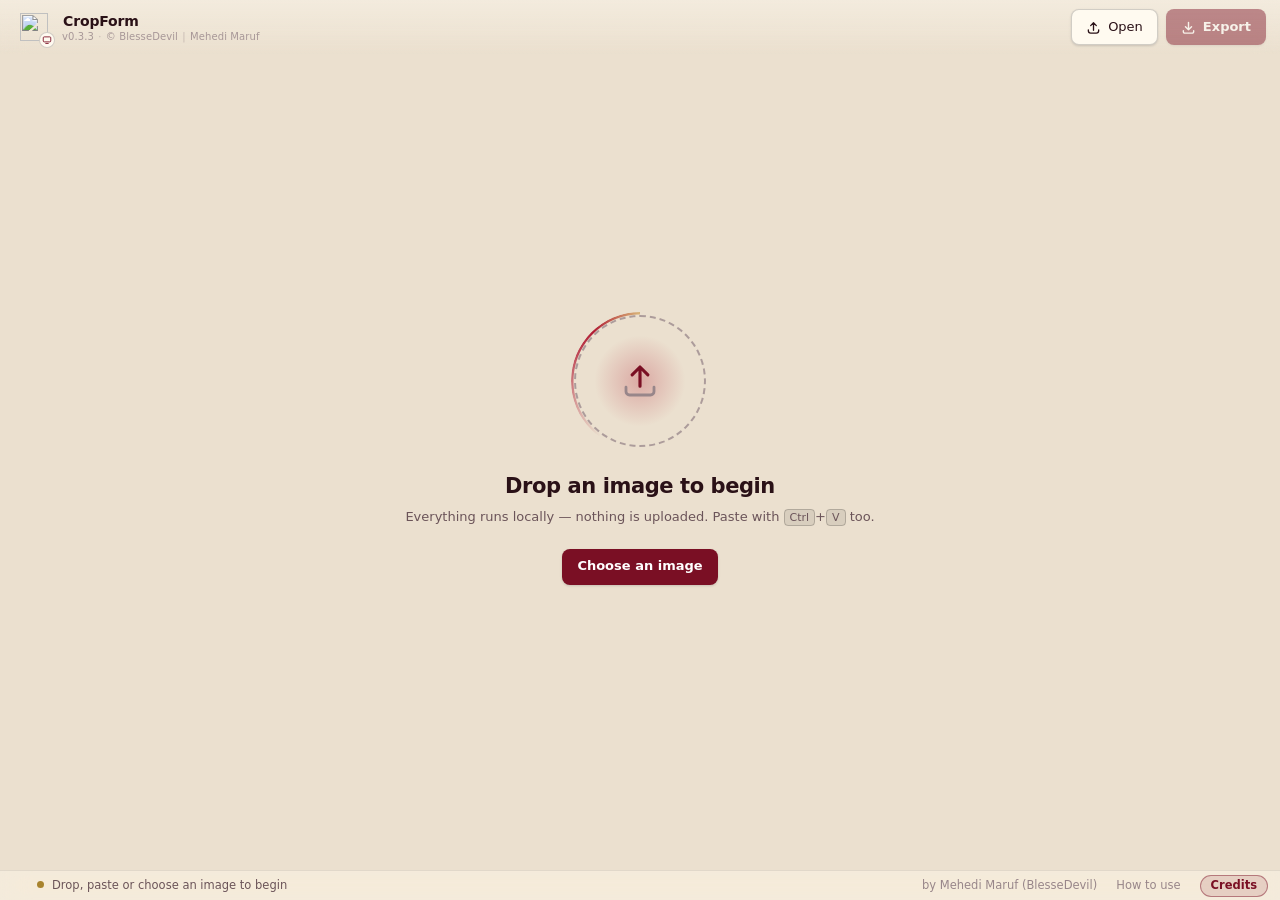
==== commit 263a843b: "Rebrand to CropForm; plain-language README first; v0.3.3 Co-Authored-By: Claude Sonnet 5.5 <noreply@" ====
--- a/site/index.html
+++ b/site/index.html
@@ -13,10 +13,15 @@
 <head>
 <meta charset="UTF-8" />
 <meta name="viewport" content="width=device-width, initial-scale=1, viewport-fit=cover" />
-<title>SliceDevil</title>
+<title>CropForm &ndash; Fast, browser-based image crop toolkit for everyone</title>
 <meta name="author" content="Mehedi Maruf">
 <link rel="canonical" href="https://crop.mehedimaruf.com/">
-<meta name="description" content="Crop any image to any shape and export PNG, WebP, JPEG, ICO or SVG. Runs entirely in your browser; nothing is uploaded.">
+<meta name="description" content="CropForm is a fast, browser-based crop toolkit for everyone. Crop any image to any shape and export PNG, WebP, JPEG, ICO or SVG, with government photo and signature presets. Free, private, nothing is uploaded.">
+<meta name="keywords" content="image cropper, crop photo online, circle crop, round crop, passport photo crop, signature crop, PNG, WebP, JPEG, ICO, SVG, offline PWA">
+<meta property="og:title" content="CropForm">
+<meta property="og:description" content="Fast, browser-based crop toolkit for everyone. Any shape, any format, nothing uploaded.">
+<meta property="og:type" content="website">
+<meta property="og:url" content="https://crop.mehedimaruf.com/">
 <meta name="theme-color" content="#f6efe3" media="(prefers-color-scheme: light)">
 <meta name="theme-color" content="#0d0609" media="(prefers-color-scheme: dark)">
 <link rel="manifest" href="manifest.webmanifest">
@@ -25,7 +30,7 @@
 <link rel="apple-touch-icon" href="icons/apple-touch-icon.png">
 <meta name="apple-mobile-web-app-capable" content="yes">
 <meta name="mobile-web-app-capable" content="yes">
-<meta name="apple-mobile-web-app-title" content="SliceDevil">
+<meta name="apple-mobile-web-app-title" content="CropForm">
 <link rel="stylesheet" href="css/portal.css">
 <link rel="stylesheet" href="css/app.css">
 </head>
@@ -43,7 +48,7 @@
     </div>
     <button class="tile" id="tile" type="button" aria-label="Change theme"><img src="assets/mark-light.png" alt="" width="346" height="340"></button>
   </div>
-  <h1 class="name">SliceDevil</h1>
+  <h1 class="name">CropForm</h1>
   <p class="sub">by BlesseDevil</p>
   <div class="trail" id="trail" aria-hidden="true"></div>
   <div class="now"><span id="step">Starting&hellip;</span><span id="pct">0%</span></div>
@@ -51,7 +56,7 @@
   <p class="legal">&copy; 2026 Mehedi Maruf<br>Licensed AGPL-3.0-or-later</p>
   <button class="skip" id="skip" type="button">Skip</button>
 </main>
-<noscript><p style="padding:2rem;font:16px system-ui">SliceDevil needs JavaScript to crop images in your browser.</p></noscript>
+<noscript><p style="padding:2rem;font:16px system-ui">CropForm needs JavaScript to crop images in your browser.</p></noscript>
 
 <canvas id="stage"></canvas>
 <div class="drop-veil"></div>
@@ -67,7 +72,7 @@
     </button>
     <div class="brand-id">
       <button class="brand-btn" id="brand-btn" aria-haspopup="menu" aria-expanded="false">
-        <span class="brand-name">SliceDevil</span>
+        <span class="brand-name">CropForm</span>
         <svg class="brand-chev" width="11" height="11" viewBox="0 0 12 12" fill="none" aria-hidden="true">
         <path d="m3 4.5 3 3 3-3" stroke="currentColor" stroke-width="1.5"
               stroke-linecap="round" stroke-linejoin="round"/>
@@ -106,7 +111,7 @@
   <button class="btn ghost" id="reset-layout" title="Return the panels to their default places" hidden>
     Reset layout
   </button>
-  <button class="btn" id="install-btn" title="Install SliceDevil as an app" hidden>
+  <button class="btn" id="install-btn" title="Install CropForm as an app" hidden>
     <svg width="15" height="15" viewBox="0 0 16 16" fill="none" aria-hidden="true">
       <path d="M8 2.5v7m0 0L5 6.5m3 3 3-3M3 12.5h10" stroke="currentColor" stroke-width="1.5" stroke-linecap="round" stroke-linejoin="round"/>
     </svg>
@@ -467,9 +472,9 @@
   <span class="status-line" id="status-line" role="status" aria-live="polite">Drop, paste or choose an image to begin</span>
   <a class="foot-by" href="https://mehedimaruf.com" target="_blank" rel="noopener noreferrer">by Mehedi Maruf (BlesseDevil)</a>
   <span class="help-wrap">
-    <button id="help-btn" type="button" aria-haspopup="dialog" aria-expanded="false" title="How to use SliceDevil">How to use</button>
-    <div class="credit-pop help-pop" id="help-pop" role="dialog" aria-label="How to use SliceDevil" hidden>
-      <p class="credit-title">How to use SliceDevil</p>
+    <button id="help-btn" type="button" aria-haspopup="dialog" aria-expanded="false" title="How to use CropForm">How to use</button>
+    <div class="credit-pop help-pop" id="help-pop" role="dialog" aria-label="How to use CropForm" hidden>
+      <p class="credit-title">How to use CropForm</p>
       <ol class="help-steps">
         <li><b>Load a photo.</b> Drop it anywhere, paste with Ctrl+V, click the circle, or press Open.</li>
         <li><b>Shape the crop.</b> Choose Rectangle or Ellipse, a ratio, and Centred or Free drag. Pan and zoom the photo behind the box.</li>
@@ -496,15 +501,15 @@
   <span class="credit-wrap">
     <button id="credit-btn" type="button" aria-haspopup="dialog" aria-expanded="false" title="Credits and contact">Credits</button>
     <div class="credit-pop" id="credit-pop" role="dialog" aria-label="Credits and contact" hidden>
-      <p class="credit-title">SliceDevil <span id="credit-version"></span></p>
-      <p><b><a href="https://mehedimaruf.com" target="_blank" rel="noopener noreferrer">SliceDevil by Mehedi Maruf (BlesseDevil)</a></b></p>
+      <p class="credit-title">CropForm <span id="credit-version"></span></p>
+      <p><b><a href="https://mehedimaruf.com" target="_blank" rel="noopener noreferrer">CropForm by Mehedi Maruf (BlesseDevil)</a></b></p>
       <p class="credit-links">
         <a id="credit-site" target="_blank" rel="noopener noreferrer">mehedimaruf.com</a>
         <a id="credit-mail"></a>
-        <a href="https://mehedimaruf.com/projects/slicedevil" target="_blank" rel="noopener noreferrer">SliceDevil project page</a>
+        <a href="https://mehedimaruf.com/projects/cropform" target="_blank" rel="noopener noreferrer">CropForm project page</a>
         <a id="credit-source" target="_blank" rel="noopener noreferrer">Source code (AGPL-3.0)</a>
       </p>
-      <p class="credit-joke">Can't reach slicedevil@mehedimaruf.com?<br>
+      <p class="credit-joke">Can't reach cropform@mehedimaruf.com?<br>
         The domain probably expired because HE's TOO BROKE TO RENEW IT.<br>
         Please don't take it personally. Try <a href="mailto:mehedimaruf@duck.com">mehedimaruf@duck.com</a>
         or <a href="mailto:blessedevil@duck.com">blessedevil@duck.com</a> instead,
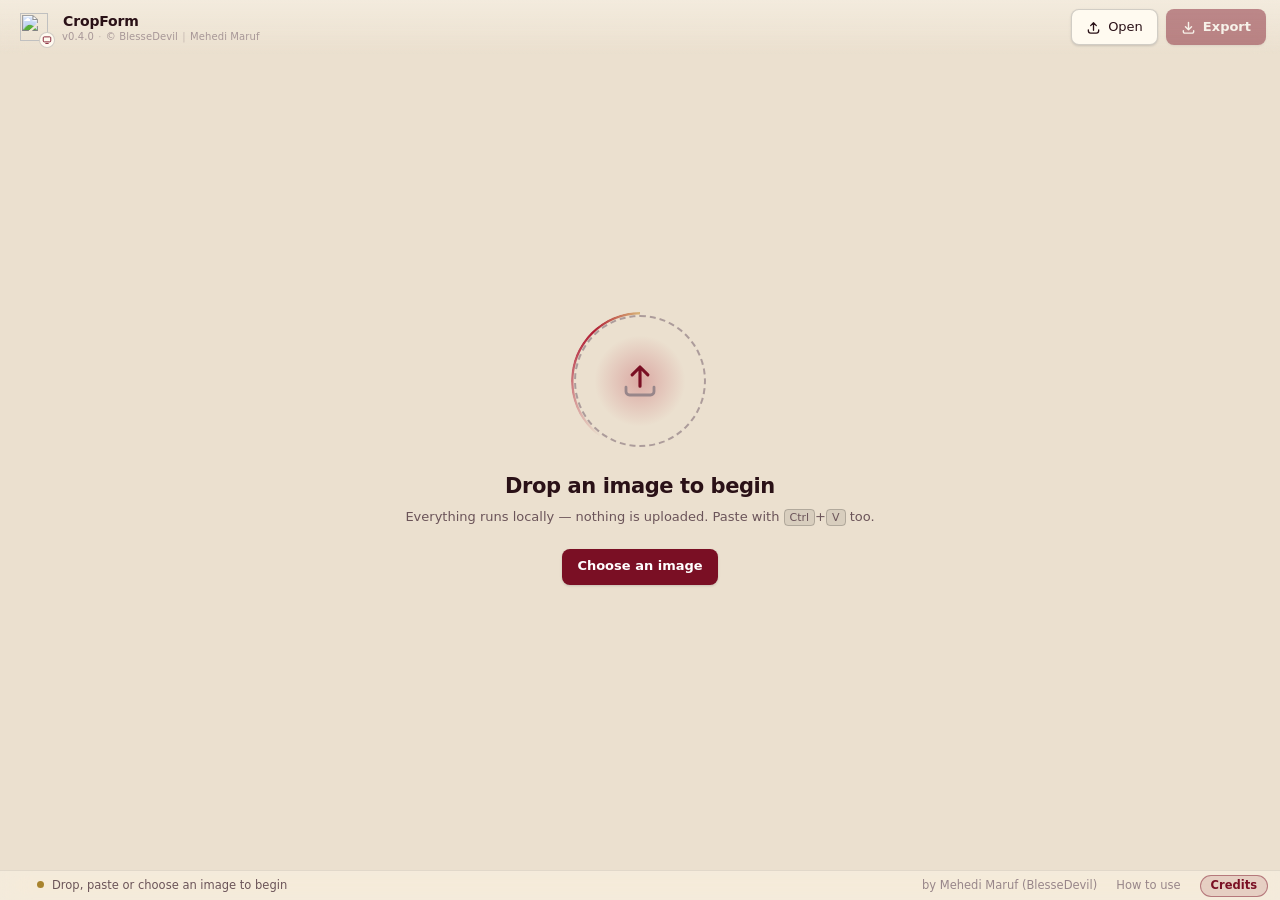
==== commit 834a744a: "v0.4.0: GoatCounter and Cloudflare Web Analytics (off until configured), branded header visitor coun" ====
--- a/site/index.html
+++ b/site/index.html
@@ -31,8 +31,8 @@
 <meta name="apple-mobile-web-app-capable" content="yes">
 <meta name="mobile-web-app-capable" content="yes">
 <meta name="apple-mobile-web-app-title" content="CropForm">
-<link rel="stylesheet" href="css/portal.css">
-<link rel="stylesheet" href="css/app.css">
+<link rel="stylesheet" href="css/portal.css?v=0.4.0">
+<link rel="stylesheet" href="css/app.css?v=0.4.0">
 </head>
 <body>
 
@@ -81,6 +81,10 @@
       <a class="brand-credit" id="brand-credit" href="https://mehedimaruf.com" target="_blank" rel="noopener noreferrer"
          title="mehedimaruf.com">&mdash;</a>
     </div>
+    <span class="visit-count" id="visit-count" hidden title="Visitors">
+      <svg width="13" height="13" viewBox="0 0 16 16" fill="none" aria-hidden="true"><path d="M1.5 8S4 3.5 8 3.5 14.5 8 14.5 8 12 12.5 8 12.5 1.5 8 1.5 8Z" stroke="currentColor" stroke-width="1.4" stroke-linejoin="round"/><circle cx="8" cy="8" r="1.9" stroke="currentColor" stroke-width="1.4"/></svg>
+      <b>0</b>
+    </span>
     <div class="brand-menu" id="brand-menu" role="menu" aria-labelledby="brand-btn" hidden>
       <div class="brand-menu-inner">
         <a class="brand-item" role="menuitem" data-link="about">
@@ -529,11 +533,12 @@
 
 <div class="toast" id="toast"></div>
 
-<script src="js/encoders.js"></script>
-
-<script src="js/app.js"></script>
-<script src="js/portal.js"></script>
-<script src="js/pwa.js"></script>
-<script src="js/boot.js"></script>
+<script src="js/encoders.js?v=0.4.0"></script>
+
+<script src="js/app.js?v=0.4.0"></script>
+<script src="js/portal.js?v=0.4.0"></script>
+<script src="js/pwa.js?v=0.4.0"></script>
+<script src="js/stats.js?v=0.4.0"></script>
+<script src="js/boot.js?v=0.4.0"></script>
 </body>
 </html>
--- a/site/css/app.css
+++ b/site/css/app.css
@@ -602,6 +602,13 @@
 
 /* Credit line: version, licence holder and a link to the author's site. Sits under the name, outside the menu button
    (a link cannot live inside a button). */
+/* Visitor count (stats.js reveals it): sits at the right end of the brand row, just above the action buttons on phones. */
+.visit-count { display: inline-flex; align-items: center; gap: 6px; margin-left: auto; align-self: center; height: 24px; padding: 0 11px;
+               font-size: 12px; font-weight: 600; color: var(--accent); white-space: nowrap; cursor: default;
+               border: 1px solid color-mix(in srgb, var(--accent) 45%, transparent); border-radius: 99px;
+               background: var(--accent-soft); }
+.visit-count[hidden] { display: none; }
+.visit-count b { font-weight: 600; font-variant-numeric: tabular-nums; }
 .brand-id { display: flex; flex-direction: column; align-items: flex-start; min-width: 0; line-height: 1.15; }
 .brand-id .brand-btn { padding: 3px 8px 0 6px; }
 .brand-id .brand-name { font-weight: 600; font-size: 14px; letter-spacing: -.01em; }
